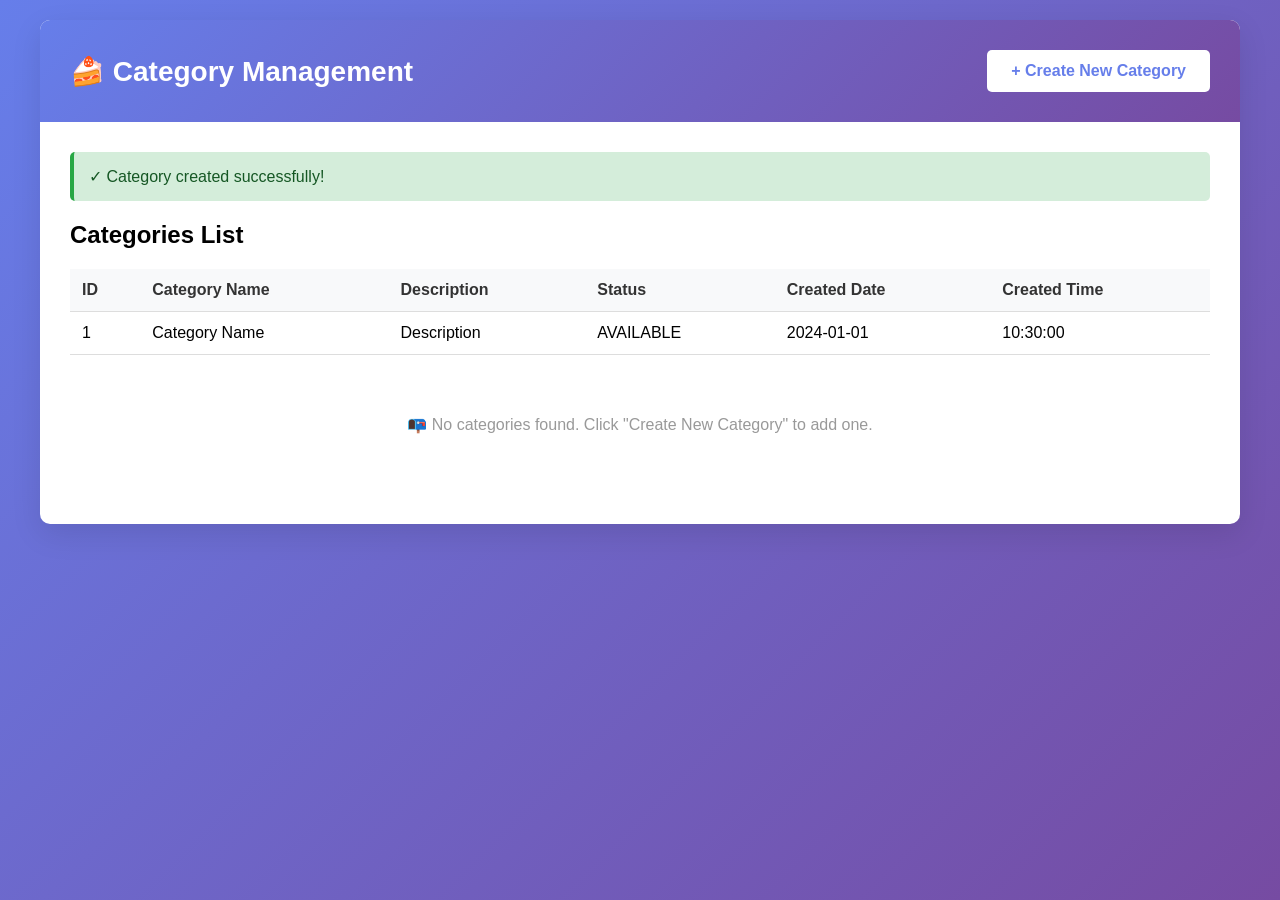
==== src/main/resources/templates/index.html @ c11cda63 "category complete" ====
<!DOCTYPE html>
<html lang="en" xmlns:th="http://www.thymeleaf.org">
<head>
    <meta charset="UTF-8">
    <title>Category Management</title>
    <style>
        * {
            margin: 0;
            padding: 0;
            box-sizing: border-box;
        }

        body {
            font-family: 'Segoe UI', Tahoma, Geneva, Verdana, sans-serif;
            background: linear-gradient(135deg, #667eea 0%, #764ba2 100%);
            min-height: 100vh;
            padding: 20px;
        }

        .container {
            max-width: 1200px;
            margin: 0 auto;
            background: white;
            border-radius: 10px;
            box-shadow: 0 10px 30px rgba(0,0,0,0.1);
            overflow: hidden;
        }

        .header {
            background: linear-gradient(135deg, #667eea 0%, #764ba2 100%);
            color: white;
            padding: 30px;
            display: flex;
            justify-content: space-between;
            align-items: center;
        }

        .header h1 {
            font-size: 28px;
        }

        .create-btn {
            background: white;
            color: #667eea;
            padding: 12px 24px;
            border: none;
            border-radius: 5px;
            cursor: pointer;
            font-size: 16px;
            font-weight: bold;
            text-decoration: none;
            display: inline-block;
            transition: transform 0.2s;
        }

        .create-btn:hover {
            transform: translateY(-2px);
            box-shadow: 0 5px 15px rgba(0,0,0,0.2);
        }

        .content {
            padding: 30px;
        }

        .success-message {
            background: #d4edda;
            color: #155724;
            padding: 15px;
            border-radius: 5px;
            margin-bottom: 20px;
            border-left: 4px solid #28a745;
        }

        table {
            width: 100%;
            border-collapse: collapse;
            margin-top: 20px;
        }

        th, td {
            padding: 12px;
            text-align: left;
            border-bottom: 1px solid #ddd;
        }

        th {
            background: #f8f9fa;
            color: #333;
            font-weight: bold;
        }

        tr:hover {
            background: #f8f9fa;
        }

        .empty-state {
            text-align: center;
            padding: 60px;
            color: #999;
        }

        .badge {
            display: inline-block;
            padding: 4px 8px;
            border-radius: 4px;
            font-size: 12px;
            font-weight: bold;
        }

        .badge-available {
            background: #d4edda;
            color: #155724;
        }

        .badge-unavailable {
            background: #f8d7da;
            color: #721c24;
        }

        @media (max-width: 768px) {
            .header {
                flex-direction: column;
                gap: 15px;
            }

            table {
                font-size: 12px;
            }

            th, td {
                padding: 8px;
            }
        }
    </style>
</head>
<body>
<div class="container">
    <div class="header">
        <h1>🍰 Category Management</h1>
        <a href="/create" class="create-btn">+ Create New Category</a>
    </div>

    <div class="content">
        <!-- Success message -->
        <div th:if="${param.success}" class="success-message">
            ✓ Category created successfully!
        </div>

        <!-- Categories Table -->
        <div th:if="${categories != null and !categories.empty}">
            <h2>Categories List</h2>
            <table>
                <thead>
                <tr>
                    <th>ID</th>
                    <th>Category Name</th>
                    <th>Description</th>
                    <th>Status</th>
                    <th>Created Date</th>
                    <th>Created Time</th>
                </tr>
                </thead>
                <tbody>
                <tr th:each="category : ${categories}">
                    <td th:text="${category.id}">1</td>
                    <td th:text="${category.categoryName}">Category Name</td>
                    <td th:text="${category.description}">Description</td>
                    <td>
                            <span th:class="'badge badge-' + ${category.status?.name().toLowerCase()}"
                                  th:text="${category.status}">AVAILABLE</span>
                    </td>
                    <td th:text="${category.createdDate}">2024-01-01</td>
                    <td th:text="${category.createdTime}">10:30:00</td>
                </tr>
                </tbody>
            </table>
        </div>

        <div th:if="${categories == null or categories.empty}" class="empty-state">
            <p>📭 No categories found. Click "Create New Category" to add one.</p>
        </div>
    </div>
</div>
</body>
</html>
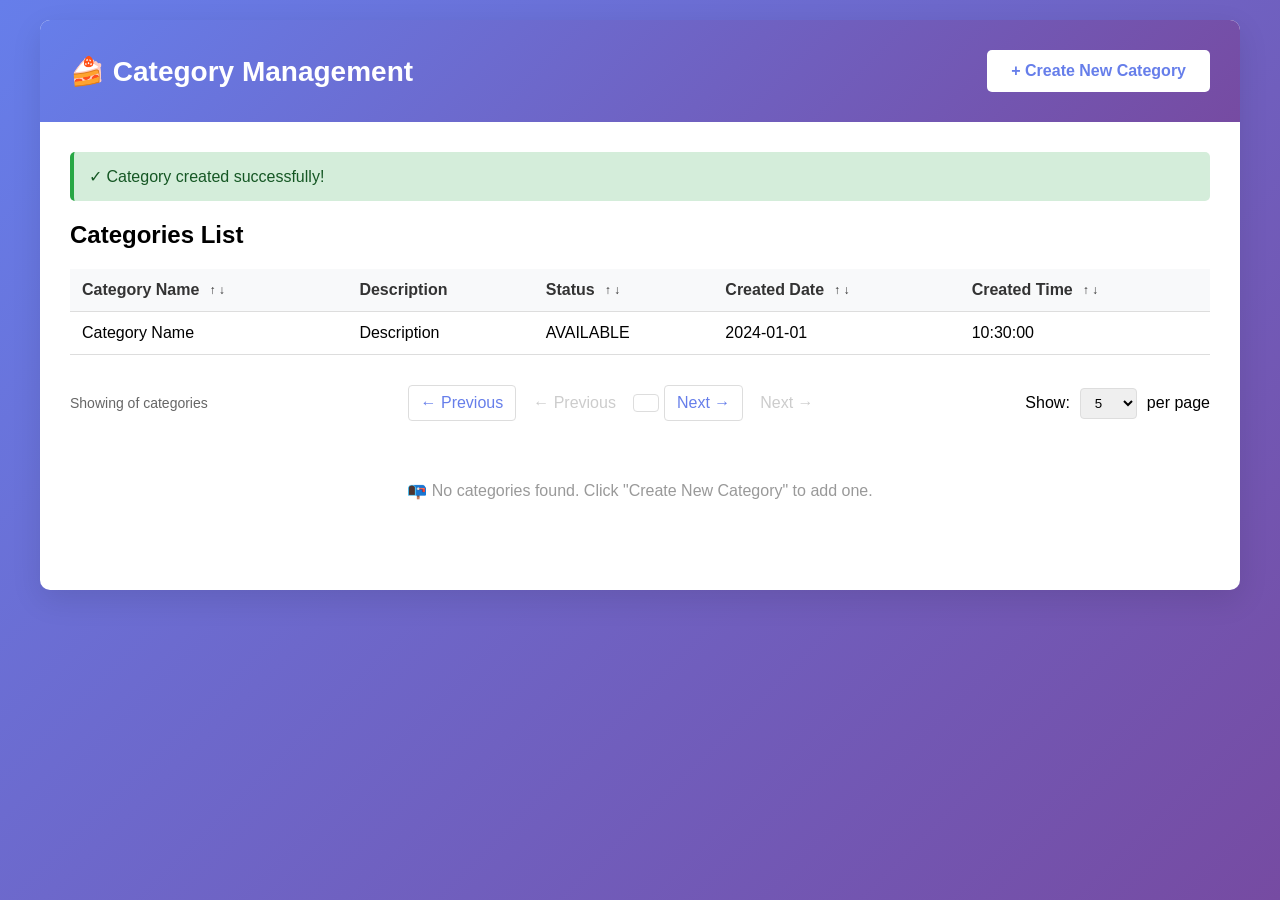
==== commit 143f7266: "cat update" ====
--- a/src/main/resources/templates/index.html
+++ b/src/main/resources/templates/index.html
@@ -87,6 +87,19 @@
             background: #f8f9fa;
             color: #333;
             font-weight: bold;
+            cursor: pointer;
+        }
+
+        th a {
+            color: #333;
+            text-decoration: none;
+            display: flex;
+            align-items: center;
+            gap: 5px;
+        }
+
+        th a:hover {
+            color: #667eea;
         }
 
         tr:hover {
@@ -112,9 +125,74 @@
             color: #155724;
         }
 
-        .badge-unavailable {
+        .badge-not_available {
             background: #f8d7da;
             color: #721c24;
+        }
+
+        /* Pagination Styles */
+        .pagination {
+            margin-top: 30px;
+            display: flex;
+            justify-content: space-between;
+            align-items: center;
+            flex-wrap: wrap;
+            gap: 15px;
+        }
+
+        .pagination-controls {
+            display: flex;
+            gap: 5px;
+            align-items: center;
+        }
+
+        .pagination-controls a {
+            padding: 8px 12px;
+            border: 1px solid #ddd;
+            text-decoration: none;
+            color: #667eea;
+            border-radius: 4px;
+            transition: all 0.2s;
+        }
+
+        .pagination-controls a:hover {
+            background: #667eea;
+            color: white;
+            border-color: #667eea;
+        }
+
+        .pagination-controls a.active {
+            background: #667eea;
+            color: white;
+            border-color: #667eea;
+        }
+
+        .pagination-controls span {
+            padding: 8px 12px;
+            color: #666;
+        }
+
+        .page-size {
+            display: flex;
+            align-items: center;
+            gap: 10px;
+        }
+
+        .page-size select {
+            padding: 6px 10px;
+            border: 1px solid #ddd;
+            border-radius: 4px;
+            cursor: pointer;
+        }
+
+        .info {
+            color: #666;
+            font-size: 14px;
+        }
+
+        .sort-indicator {
+            font-size: 12px;
+            margin-left: 5px;
         }
 
         @media (max-width: 768px) {
@@ -129,6 +207,11 @@
 
             th, td {
                 padding: 8px;
+            }
+
+            .pagination {
+                flex-direction: column;
+                align-items: center;
             }
         }
     </style>
@@ -152,28 +235,103 @@
             <table>
                 <thead>
                 <tr>
-                    <th>ID</th>
-                    <th>Category Name</th>
+                    <th>
+                        <a th:href="@{/(page=${currentPage}, size=${pageSize}, sortBy='categoryName', direction=${sortDirection == 'ASC' ? 'DESC' : 'ASC'})}">
+                            Category Name
+                            <span th:if="${sortBy == 'categoryName'}" class="sort-indicator">
+                                <span th:if="${sortDirection == 'ASC'}">↑</span>
+                                <span th:if="${sortDirection == 'DESC'}">↓</span>
+                            </span>
+                        </a>
+                    </th>
                     <th>Description</th>
-                    <th>Status</th>
-                    <th>Created Date</th>
-                    <th>Created Time</th>
+                    <th>
+                        <a th:href="@{/(page=${currentPage}, size=${pageSize}, sortBy='status', direction=${sortDirection == 'ASC' ? 'DESC' : 'ASC'})}">
+                            Status
+                            <span th:if="${sortBy == 'status'}" class="sort-indicator">
+                                <span th:if="${sortDirection == 'ASC'}">↑</span>
+                                <span th:if="${sortDirection == 'DESC'}">↓</span>
+                            </span>
+                        </a>
+                    </th>
+                    <th>
+                        <a th:href="@{/(page=${currentPage}, size=${pageSize}, sortBy='createdDate', direction=${sortDirection == 'ASC' ? 'DESC' : 'ASC'})}">
+                            Created Date
+                            <span th:if="${sortBy == 'createdDate'}" class="sort-indicator">
+                                <span th:if="${sortDirection == 'ASC'}">↑</span>
+                                <span th:if="${sortDirection == 'DESC'}">↓</span>
+                            </span>
+                        </a>
+                    </th>
+                    <th>
+                        <a th:href="@{/(page=${currentPage}, size=${pageSize}, sortBy='createdTime', direction=${sortDirection == 'ASC' ? 'DESC' : 'ASC'})}">
+                            Created Time
+                            <span th:if="${sortBy == 'createdTime'}" class="sort-indicator">
+                                <span th:if="${sortDirection == 'ASC'}">↑</span>
+                                <span th:if="${sortDirection == 'DESC'}">↓</span>
+                            </span>
+                        </a>
+                    </th>
                 </tr>
                 </thead>
                 <tbody>
                 <tr th:each="category : ${categories}">
-                    <td th:text="${category.id}">1</td>
                     <td th:text="${category.categoryName}">Category Name</td>
                     <td th:text="${category.description}">Description</td>
                     <td>
-                            <span th:class="'badge badge-' + ${category.status?.name().toLowerCase()}"
-                                  th:text="${category.status}">AVAILABLE</span>
+                        <span th:class="'badge badge-' + ${category.status?.name().toLowerCase()}"
+                              th:text="${category.status}">AVAILABLE</span>
                     </td>
                     <td th:text="${category.createdDate}">2024-01-01</td>
                     <td th:text="${category.createdTime}">10:30:00</td>
                 </tr>
                 </tbody>
             </table>
+
+            <!-- Pagination -->
+            <div class="pagination">
+                <div class="info">
+                    Showing <span th:text="${categories.size()}"></span> of <span th:text="${totalItems}"></span> categories
+                </div>
+
+                <div class="pagination-controls">
+                    <!-- Previous button -->
+                    <a th:if="${currentPage > 1}"
+                       th:href="@{/(page=${currentPage - 1}, size=${pageSize}, sortBy=${sortBy}, direction=${sortDirection})}">
+                        ← Previous
+                    </a>
+                    <span th:if="${currentPage == 1}" style="color: #ccc;">← Previous</span>
+
+                    <!-- Page numbers -->
+                    <a th:each="pageNum : ${#numbers.sequence(1, totalPages)}"
+                       th:href="@{/(page=${pageNum}, size=${pageSize}, sortBy=${sortBy}, direction=${sortDirection})}"
+                       th:text="${pageNum}"
+                       th:class="${pageNum == currentPage} ? 'active' : ''">
+                    </a>
+
+                    <!-- Next button -->
+                    <a th:if="${currentPage < totalPages}"
+                       th:href="@{/(page=${currentPage + 1}, size=${pageSize}, sortBy=${sortBy}, direction=${sortDirection})}">
+                        Next →
+                    </a>
+                    <span th:if="${currentPage == totalPages}" style="color: #ccc;">Next →</span>
+                </div>
+
+                <div class="page-size">
+                    <label>Show:</label>
+                    <select onchange="window.location.href=this.value">
+                        <option th:selected="${pageSize == 5}"
+                                th:value="@{/(page=1, size=5, sortBy=${sortBy}, direction=${sortDirection})}">5</option>
+                        <option th:selected="${pageSize == 10}"
+                                th:value="@{/(page=1, size=10, sortBy=${sortBy}, direction=${sortDirection})}">10</option>
+                        <option th:selected="${pageSize == 20}"
+                                th:value="@{/(page=1, size=20, sortBy=${sortBy}, direction=${sortDirection})}">20</option>
+                        <option th:selected="${pageSize == 50}"
+                                th:value="@{/(page=1, size=50, sortBy=${sortBy}, direction=${sortDirection})}">50</option>
+                    </select>
+                    <span>per page</span>
+                </div>
+            </div>
         </div>
 
         <div th:if="${categories == null or categories.empty}" class="empty-state">
